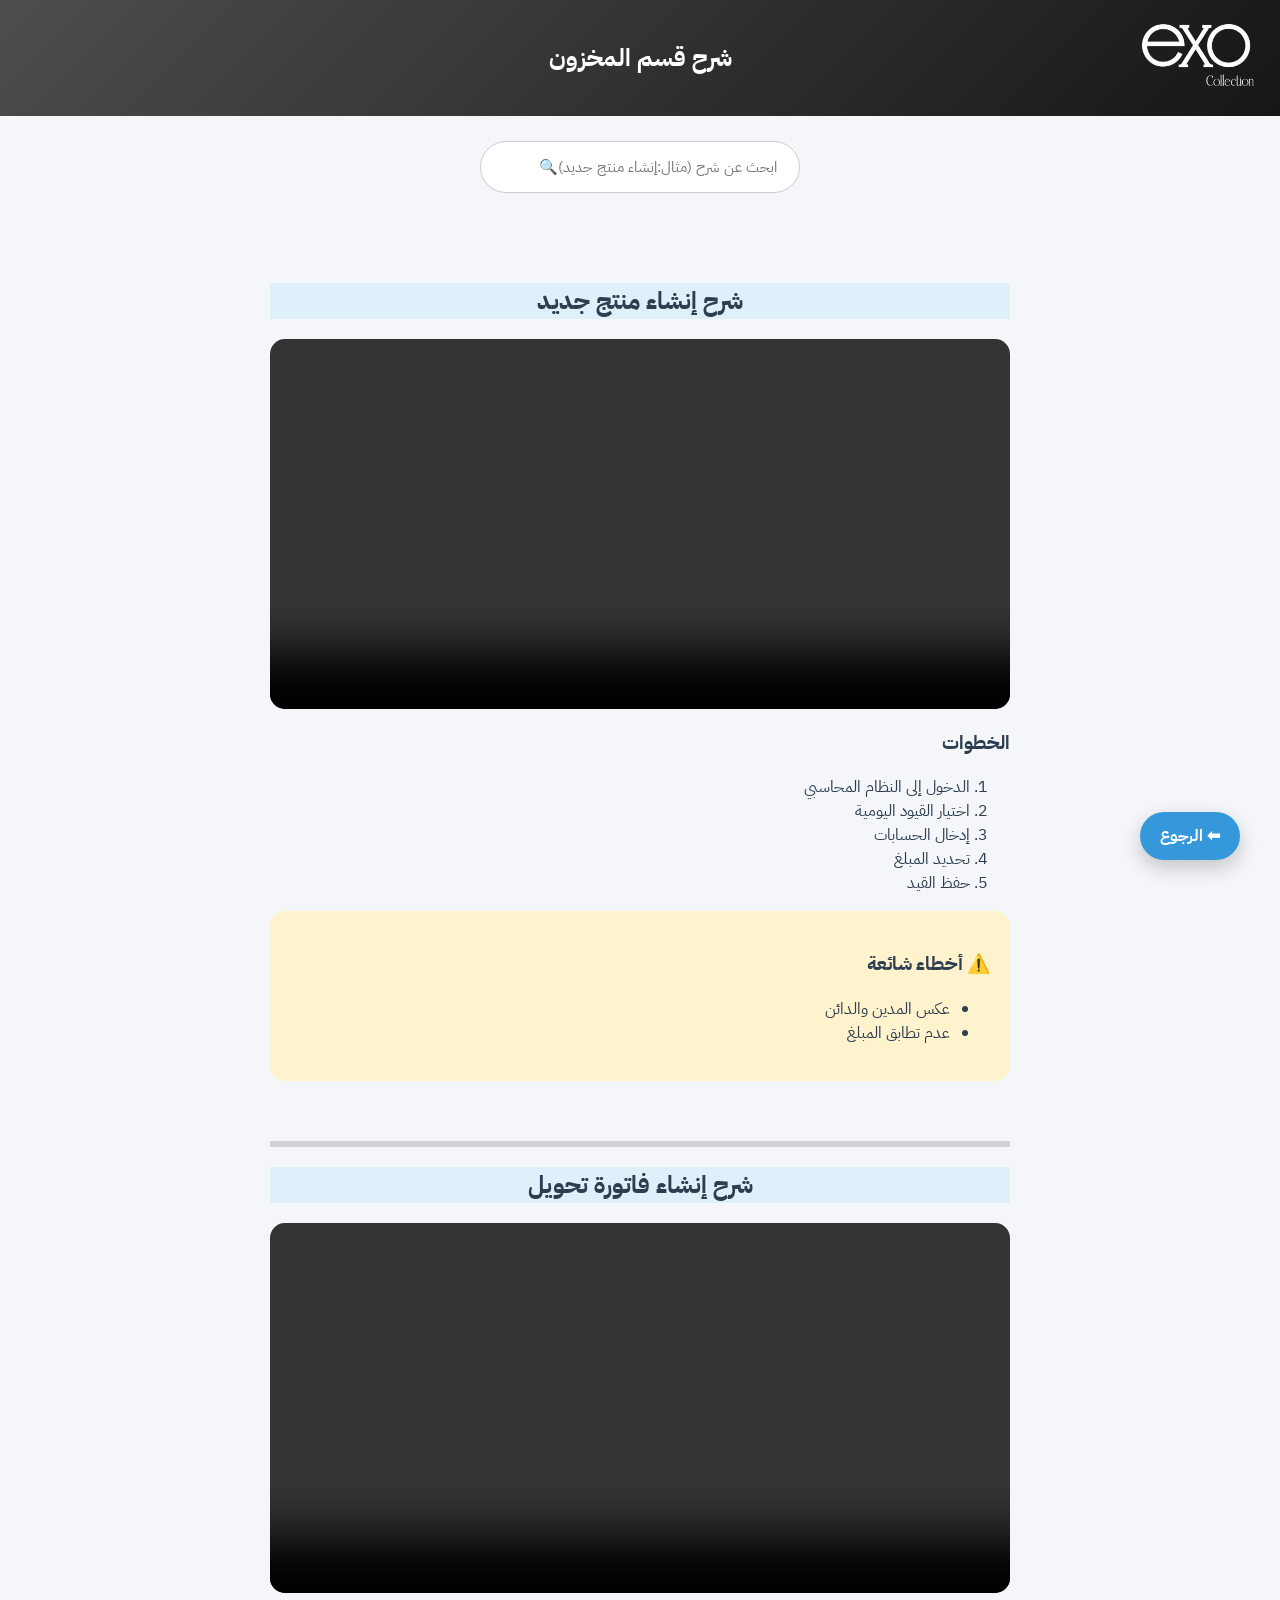
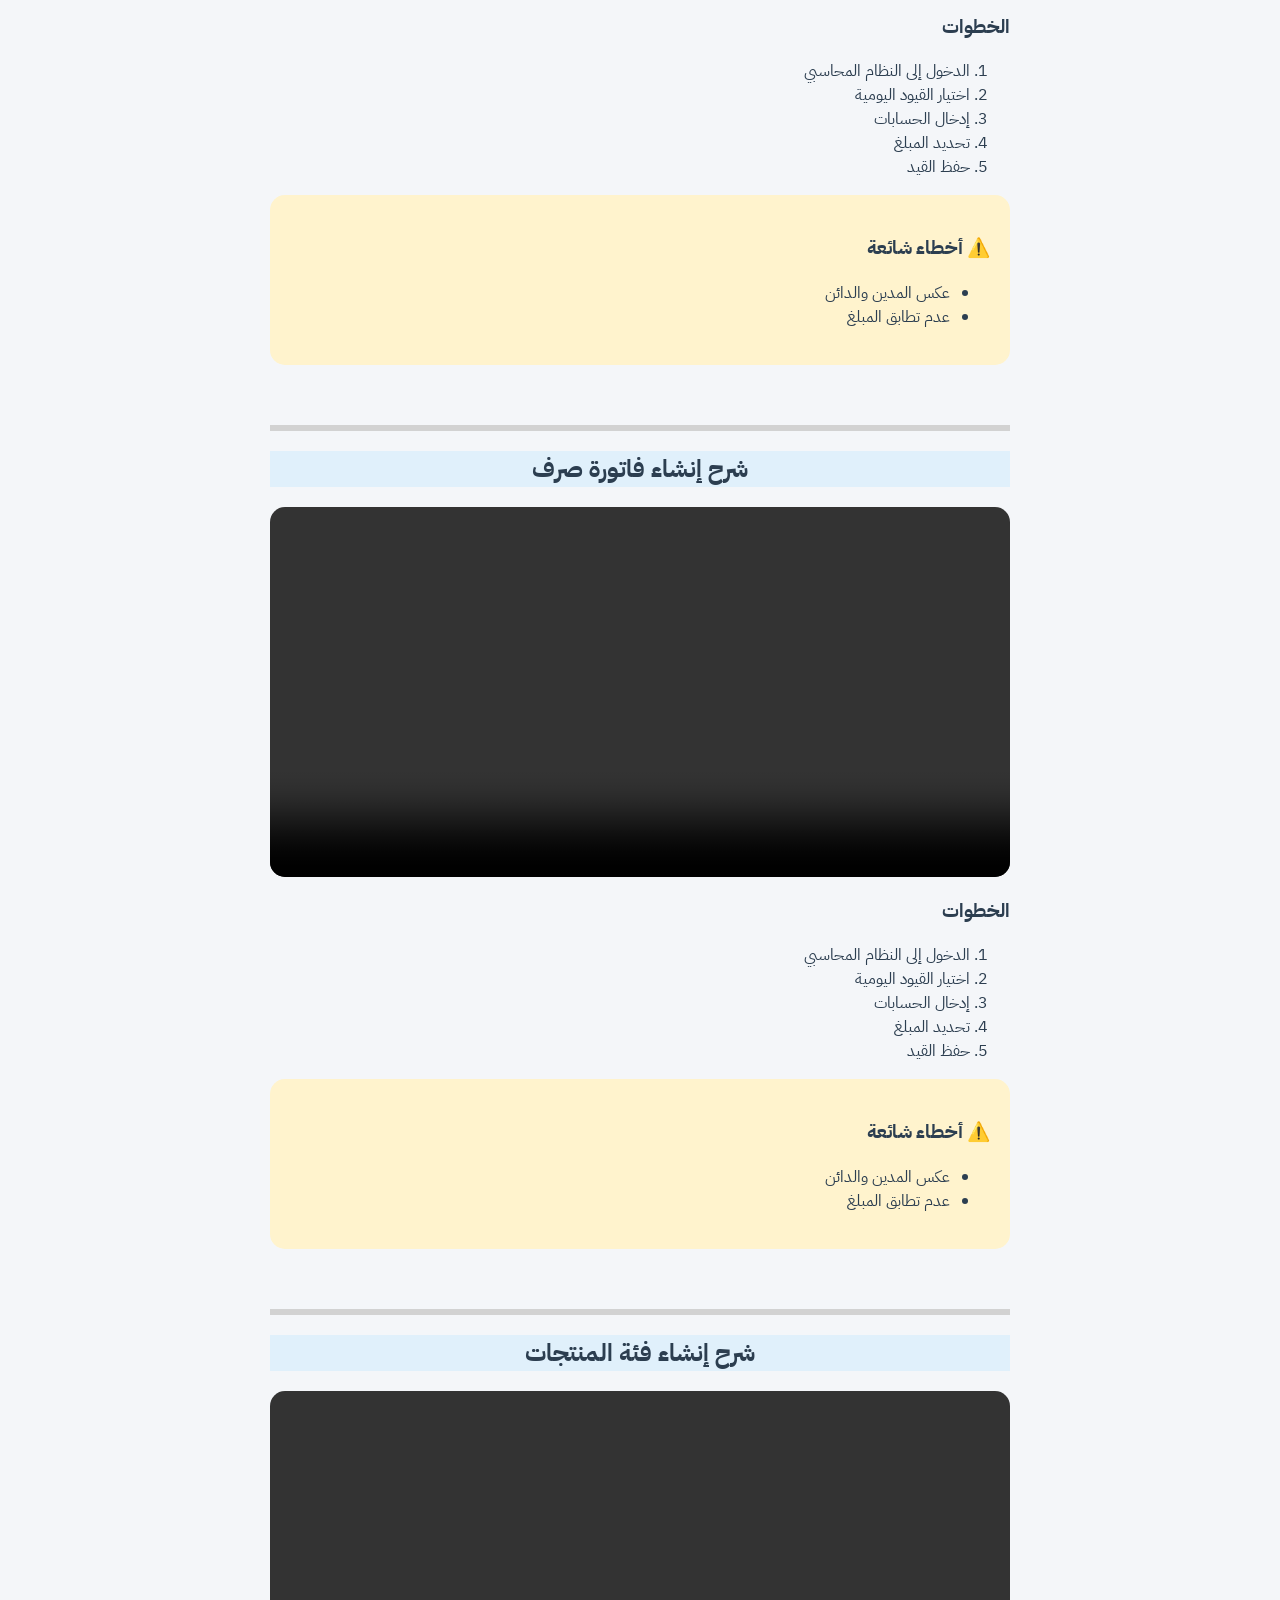
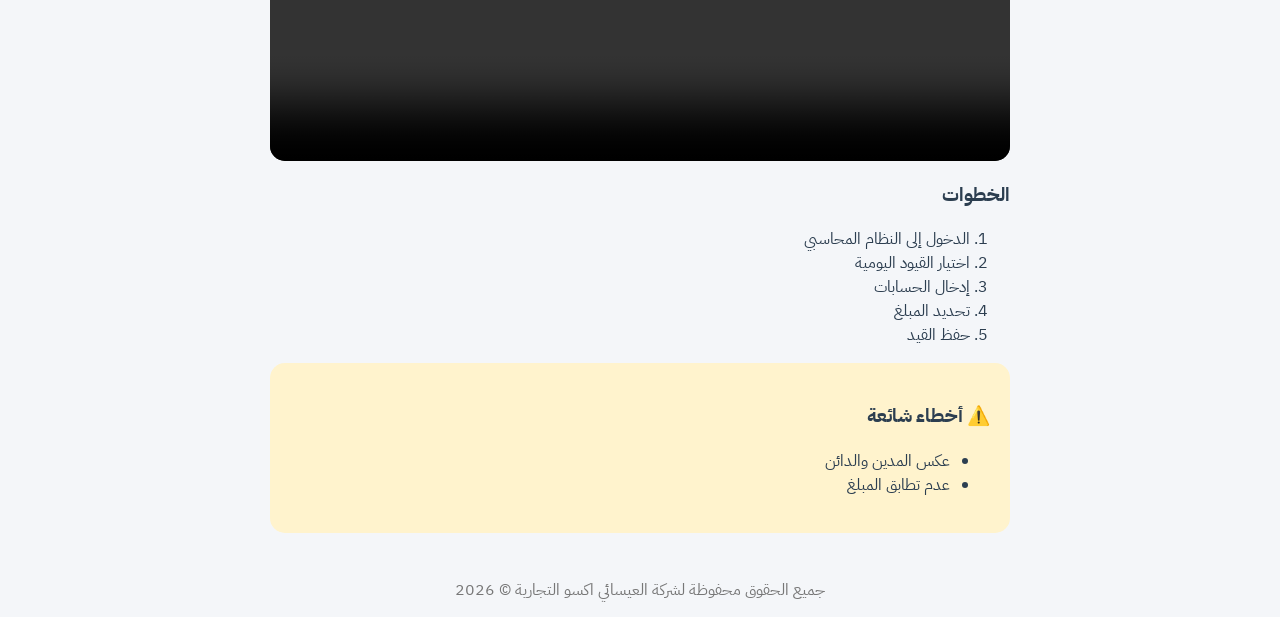
==== inventory.html @ 29623372 "Add files via upload" ====
<!DOCTYPE html>
<html lang="ar">

<head>
    <meta charset="UTF-8">
    <title>شرح القيود اليومية</title>
    <link rel="stylesheet" href="assets/css/style.css">
</head>

<body>
    <header class="page-header">

        <meta name="viewport" content="width=device-width, initial-scale=1.0">


        <a href="index.html"><img src="exo2.png" alt="شعار الشركة" class="logo small">
        </a>
        <h2>شرح قسم المخزون</h2>
    </header>

    <input type="text" id="searchInput" class="search" placeholder="ابحث عن شرح (مثال:إنشاء منتج جديد)🔍">

    <!--القائمة 1-->
    <main class="lesson">

        <h2 class="titl">شرح  إنشاء منتج جديد</h2>
        <video controls>
            <source src="video/ADD.mp4" type="video/mp4">
        </video>
        <section>
            <h3>الخطوات</h3>
            <ol>
                <li>الدخول إلى النظام المحاسبي</li>
                <li>اختيار القيود اليومية</li>
                <li>إدخال الحسابات</li>
                <li>تحديد المبلغ</li>
                <li>حفظ القيد</li>
            </ol>
        </section>
        <section class="alert">
            <h3>⚠️ أخطاء شائعة</h3>
            <ul>
                <li>عكس المدين والدائن</li>
                <li>عدم تطابق المبلغ</li>
            </ul>
        </section>
    </main>

    <!--القائمة 2-->
    <main class="lesson">
        <div class="ss"></div>
        <h2 class="titl">شرح  إنشاء فاتورة تحويل</h2>
        <video controls>
            <source src="video/ADD.mp4" type="video/mp4">
        </video>
        <section>
            <h3>الخطوات</h3>
            <ol>
                <li>الدخول إلى النظام المحاسبي</li>
                <li>اختيار القيود اليومية</li>
                <li>إدخال الحسابات</li>
                <li>تحديد المبلغ</li>
                <li>حفظ القيد</li>
            </ol>
        </section>
        <section class="alert">
            <h3>⚠️ أخطاء شائعة</h3>
            <ul>
                <li>عكس المدين والدائن</li>
                <li>عدم تطابق المبلغ</li>
            </ul>
        </section>
    </main>
    
    <!--القائمة 3-->
    <main class="lesson">
        <div class="ss"></div>
        <h2 class="titl">شرح إنشاء فاتورة صرف</h2>
        <video controls>
            <source src="video/ADD.mp4" type="video/mp4">
        </video>
        <section>
            <h3>الخطوات</h3>
            <ol>
                <li>الدخول إلى النظام المحاسبي</li>
                <li>اختيار القيود اليومية</li>
                <li>إدخال الحسابات</li>
                <li>تحديد المبلغ</li>
                <li>حفظ القيد</li>
            </ol>
        </section>
        <section class="alert">
            <h3>⚠️ أخطاء شائعة</h3>
            <ul>
                <li>عكس المدين والدائن</li>
                <li>عدم تطابق المبلغ</li>
            </ul>
        </section>
    </main>

    <!--القائمة 4-->
    <main class="lesson">
        <div class="ss"></div>
        <h2 class="titl">شرح إنشاء فئة المنتجات </h2>
        <video controls>
            <source src="video/ADD.mp4" type="video/mp4">
        </video>
        <section>
            <h3>الخطوات</h3>
            <ol>
                <li>الدخول إلى النظام المحاسبي</li>
                <li>اختيار القيود اليومية</li>
                <li>إدخال الحسابات</li>
                <li>تحديد المبلغ</li>
                <li>حفظ القيد</li>
            </ol>
        </section>
        <section class="alert">
            <h3>⚠️ أخطاء شائعة</h3>
            <ul>
                <li>عكس المدين والدائن</li>
                <li>عدم تطابق المبلغ</li>
            </ul>
        </section>
    </main>
    <a href="operations.html" class="back">⬅ الرجوع</a>

    <footer>جميع الحقوق محفوظة لشركة العيسائي اكسو التجارية © 2026</footer>
    <script src="assets/js/main.js"></script>
</body>

</html>
---- assets/css/style.css ----
@import url('https://fonts.googleapis.com/css2?family=IBM+Plex+Sans+Arabic:wght@100;200;300;400;500;600;700&display=swap');

*{
    box-sizing:border-box;
    font-family: "IBM Plex Sans Arabic", sans-serif;
}
body{
    margin:0;
    background:#f4f6f9;
    direction:rtl;
    color:#2c3e50;
    

}
.hero{
    background:linear-gradient(135deg,#4c4e4d,#151616);
    color:#fff;
    text-align:center;
    padding:80px 20px;
}
.hero h1{
    font-size:38px;
    
    
}
.hero p{
    font-size:18px;
    margin:30px 2px;
}


.btn {
    background: #fff;
    color: #3498db;
    font-size: 18px;
    padding: 12px 50px;
    border-radius: 30px;
    text-decoration: none;
    font-weight: 700;
    position: relative;
    overflow: hidden;
    display: inline-block;
    z-index: 1;
    transition: color 0.3s ease;
}

/* الطبقة المتحركة */
.btn::before {
    content: "";
    position: absolute;
    top: 0;
    left: 0;
    width: 0;
    height: 100%;
    background: #3498db;
    z-index: -1;
    transition: 0.3s ease;
}

/* عند المرور */
.btn:hover {
    color: #fff;
}

/* تمدد اللون */
.btn:hover::before {
    width: 100%;
}


.features{
    display:flex;justify-content:center;
    gap:20px;
    padding:40px;
    
}
.feature{
    background:#fff;
    padding:20px;
    border-radius:15px;
    width:200px;
    text-align:center;
    font-family: "IBM Plex Sans Arabic", sans-serif;
    transition: 0.3s;
}

.feature:hover {
    transform: translateY(-10px);
}
.page-header {
    background: linear-gradient(135deg, #4c4e4d, #151616);
    color: #fff;
    padding: 20px;
    display: grid;
    grid-template-columns: 1fr auto 1fr;
    align-items: center;
}
.page-header h1 {
    margin: 0;
    text-align: center;
    font-size: 22px;
}

.grid{
    display:grid;grid-template-columns:repeat(auto-fit,minmax(220px,1fr));gap:25px;
    padding:40px
}
.card-op{
    background:#fff;
    padding:30px;
    border-radius:15px;
    text-align:center;
    text-decoration:none;
    font-size:18px;
    transition:.3s;
    color: #121212;
    
}
.card-op:hover{
    background:#3498db;
    color:#fff;
    transform: translateY(-10px);
}
.disabled{
    opacity:.4;
    pointer-events:none
}
.lesson{
    max-width:800px;
    margin:auto;
    padding:30px
    
}


video{
    width:100%;
    border-radius:15px;margin-bottom:20px
}

video {
    width: 100%;
    max-width: 100%;
    height: auto;
    display: block;
}

.alert{
    background:#fff3cd;
    padding:20px;
    border-radius:15px
}
.back{
    display:block;
    text-align:center;
    margin:20px;
    text-decoration:none;
    color:#3498db
}


.back {
    position: fixed;
    bottom: 20px;
    right: 20px;
    background: #3498db;
    color: white;
    padding: 12px 20px;
    border-radius: 30px;
    text-decoration: none;
    font-weight: bold;
    box-shadow: 0 8px 20px rgba(0, 0, 0, 0.2);
    z-index: 999;
    transition: 0.3s;
}

.back:hover {
    background: #2980b9;
    transform: translateY(-3px);
}

footer{
    text-align:center;
    padding:15px;
    color:#777
}

.ss{
border: 3px solid rgb(210, 210, 210);
}

.titl{
    text-align: center;
    font-weight: 700;
    background: #bfe5fd5e;
}

.search {
    display: block;
    width: 320px;
    max-width: 100%;
    margin: 25px auto 40px;
    padding: 14px 22px;
    border-radius: 30px;
    border: 1px solid #ccc;
    font-size: 15px;
    outline: none;
    transition: 0.3s;
    background: #fff;
}

/* عند التركيز */
.search:focus {
    border-color: #3498db;
    box-shadow: 0 0 0 3px rgba(52, 152, 219, 0.2);
}


.logo {
    
    width: 250px;
}

.logo.small {
    width: 120px;
    justify-self: end;
    
}











@media (max-width: 768px) {

    .hero {
    padding: 50px 15px;
    }

    .page-header {
        grid-template-columns: 1fr;
        gap: 10px;
        text-align: center;
    }

   .logo.small {
       justify-self: center;
       width: 100px;
   }

   .page-header h1 {
       font-size: 18px;
   }

  .hero h1 {
    font-size: 24px;
  }

  .hero p {
    font-size: 14px;
    margin: 20px 0;
  }

  .btn {
    padding: 10px 22px;
    font-size: 14px;
  }

  .features {
    flex-direction: column;
    align-items: center;
    padding: 20px;
  }

  .feature {
    width: 100%;
    max-width: 320px;
  }

  .grid {
    padding: 20px;
    gap: 15px;
  }

  .card-op {
    font-size: 16px;
    padding: 20px;
  }

  .lesson {
    padding: 20px 15px;
  }

  .search {
    width: 90%;
  }

  .logo {
    width: 150px;
  }

  .back {
    bottom: 15px;
    right: 15px;
    padding: 10px 18px;
    font-size: 14px;
  }
}


/* وضع اليلي */

/* .dark {
    background: #1e1e1e;
    color: #f1f1f1;
}

.dark header,
.dark .page-header {
    background: #111;
}

.dark .card-op,
.dark .feature,
.dark .lesson {
    background: #2c2c2c;
    color: white;
}

.dark .search {
    background: #333;
    color: white;
    border: none;
}

.dark-btn {
    position: absolute;
    top: 20px;
    left: 20px;
    background: white;
    border: none;
    padding: 10px;
    border-radius: 50%;
    cursor: pointer;
} */
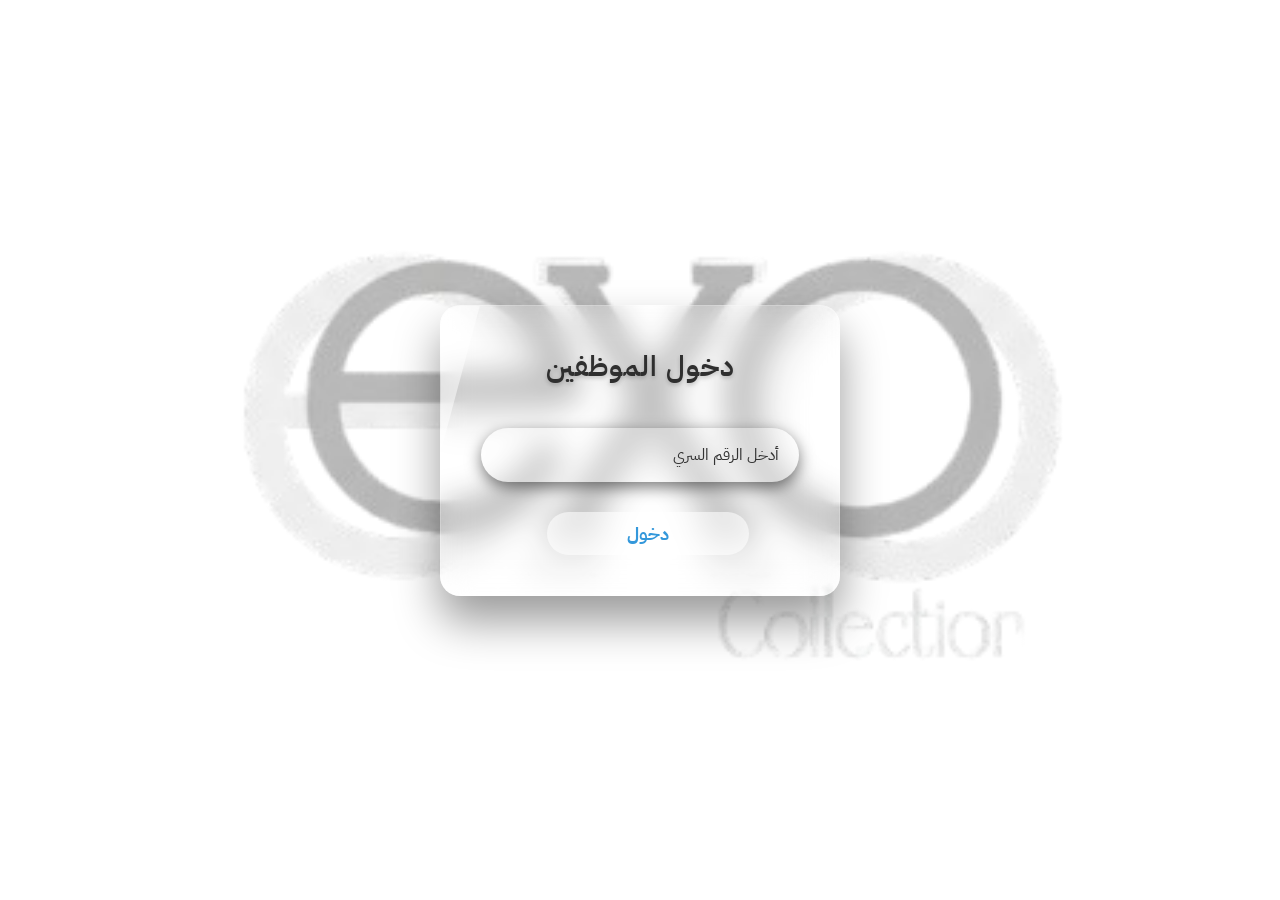
==== commit c8e64f41: "Add files via upload" ====
--- a/inventory.html
+++ b/inventory.html
@@ -5,6 +5,7 @@
     <meta charset="UTF-8">
     <title>شرح القيود اليومية</title>
     <link rel="stylesheet" href="assets/css/style.css">
+    <link rel="short icon" href="exo2.png">
 </head>
 
 <body>
--- a/assets/css/style.css
+++ b/assets/css/style.css
@@ -1,262 +1,289 @@
-@import url('https://fonts.googleapis.com/css2?family=IBM+Plex+Sans+Arabic:wght@100;200;300;400;500;600;700&display=swap');
-
-*{
-    box-sizing:border-box;
-    font-family: "IBM Plex Sans Arabic", sans-serif;
-}
-body{
-    margin:0;
-    background:#f4f6f9;
-    direction:rtl;
-    color:#2c3e50;
-    
-
-}
-.hero{
-    background:linear-gradient(135deg,#4c4e4d,#151616);
-    color:#fff;
-    text-align:center;
-    padding:80px 20px;
-}
-.hero h1{
-    font-size:38px;
-    
-    
-}
-.hero p{
-    font-size:18px;
-    margin:30px 2px;
-}
-
+@import url("https://fonts.googleapis.com/css2?family=IBM+Plex+Sans+Arabic:wght@100;200;300;400;500;600;700&display=swap");
+
+* {
+  box-sizing: border-box;
+  font-family: "IBM Plex Sans Arabic", sans-serif;
+}
+body {
+  margin: 0;
+  background: #f4f6f9;
+  direction: rtl;
+  color: #2c3e50;
+}
+.hero {
+  background: linear-gradient(135deg, #4c4e4d, #151616);
+  color: #fff;
+  text-align: center;
+  padding: 80px 20px;
+}
+.hero h1 {
+  font-size: 38px;
+}
+.hero p {
+  font-size: 18px;
+  margin: 30px 2px;
+}
 
 .btn {
-    background: #fff;
-    color: #3498db;
-    font-size: 18px;
-    padding: 12px 50px;
-    border-radius: 30px;
-    text-decoration: none;
-    font-weight: 700;
-    position: relative;
-    overflow: hidden;
-    display: inline-block;
-    z-index: 1;
-    transition: color 0.3s ease;
+  background: #fff;
+  color: #3498db;
+  font-size: 18px;
+  padding: 14px 70px;
+  border-radius: 30px;
+  text-decoration: none;
+  font-weight: 700;
+  position: relative;
+  overflow: hidden;
+  display: inline-block;
+  z-index: 1;
+  transition: color 0.3s ease;
 }
 
 /* الطبقة المتحركة */
 .btn::before {
-    content: "";
-    position: absolute;
-    top: 0;
-    left: 0;
-    width: 0;
-    height: 100%;
-    background: #3498db;
-    z-index: -1;
-    transition: 0.3s ease;
+  content: "";
+  position: absolute;
+  top: 0;
+  left: 0;
+  width: 0;
+  height: 100%;
+  background: #3498db;
+  z-index: -1;
+  transition: 0.3s ease;
 }
 
 /* عند المرور */
 .btn:hover {
-    color: #fff;
+  color: #fff;
 }
 
 /* تمدد اللون */
 .btn:hover::before {
-    width: 100%;
-}
-
-
-.features{
-    display:flex;justify-content:center;
-    gap:20px;
-    padding:40px;
-    
-}
-.feature{
-    background:#fff;
-    padding:20px;
-    border-radius:15px;
-    width:200px;
-    text-align:center;
-    font-family: "IBM Plex Sans Arabic", sans-serif;
-    transition: 0.3s;
+  width: 100%;
+}
+
+.features {
+  display: flex;
+  justify-content: center;
+  gap: 20px;
+  padding: 40px;
+}
+.feature {
+  background: #fff;
+  padding: 20px;
+  border-radius: 15px;
+  width: 200px;
+  text-align: center;
+  font-family: "IBM Plex Sans Arabic", sans-serif;
+  transition: 0.3s;
 }
 
 .feature:hover {
-    transform: translateY(-10px);
+  transform: translateY(-10px);
 }
 .page-header {
-    background: linear-gradient(135deg, #4c4e4d, #151616);
-    color: #fff;
-    padding: 20px;
-    display: grid;
-    grid-template-columns: 1fr auto 1fr;
-    align-items: center;
+  background: linear-gradient(135deg, #4c4e4d, #151616);
+  color: #fff;
+  padding: 20px;
+  display: grid;
+  grid-template-columns: 1fr auto 1fr;
+  align-items: center;
 }
 .page-header h1 {
-    margin: 0;
-    text-align: center;
-    font-size: 22px;
-}
-
-.grid{
-    display:grid;grid-template-columns:repeat(auto-fit,minmax(220px,1fr));gap:25px;
-    padding:40px
-}
-.card-op{
-    background:#fff;
-    padding:30px;
-    border-radius:15px;
-    text-align:center;
-    text-decoration:none;
-    font-size:18px;
-    transition:.3s;
-    color: #121212;
-    
-}
-.card-op:hover{
-    background:#3498db;
-    color:#fff;
-    transform: translateY(-10px);
-}
-.disabled{
-    opacity:.4;
-    pointer-events:none
-}
-.lesson{
-    max-width:800px;
-    margin:auto;
-    padding:30px
-    
-}
-
-
-video{
+  margin: 0;
+  text-align: center;
+  font-size: 22px;
+}
+
+.grid {
+  display: grid;
+  grid-template-columns: repeat(auto-fit, minmax(220px, 1fr));
+  gap: 25px;
+  padding: 40px;
+}
+.card-op {
+  background: #fff;
+  padding: 30px;
+  border-radius: 15px;
+  text-align: center;
+  text-decoration: none;
+  font-size: 18px;
+  transition: 0.3s;
+  color: #121212;
+}
+.card-op:hover {
+  background: #3498db;
+  color: #fff;
+  transform: translateY(-10px);
+}
+.disabled {
+  opacity: 0.4;
+  pointer-events: none;
+}
+.lesson {
+  max-width: 800px;
+  margin: auto;
+  padding: 30px;
+}
+video,
+iframe {
+  width: 100%;
+  /* العرض كامل */
+  max-width: 100%;
+  /* أقصى عرض */
+  height: auto;
+  /* ارتفاع متناسب */
+  display: block;
+  /* يجعل العنصر يظهر كبلوك */
+  border-radius: 15px;
+  /* زوايا مستديرة */
+  margin-bottom: 20px;
+  /* مسافة تحت الفيديو */
+}
+
+.video-container {
+  position: relative;
+  width: 100%;
+  padding-bottom: 56.25%;
+  /* نسبة 16:9 */
+  height: 0;
+  overflow: hidden;
+  border-radius: 15px;
+  margin-bottom: 20px;
+}
+
+.video-container iframe,
+.video-container video {
+  position: absolute;
+  top: 0;
+  left: 0;
+  width: 100%;
+  height: 100%;
+}
+
+/* video,iframe{
     width:100%;
     border-radius:15px;margin-bottom:20px
-}
-
-video {
+} */
+/* iframe{
+    width: 100%;
+    border-radius: 15px;
+    margin-bottom: 20px;
+    
+}
+
+iframe{
+        width: 100%;
+        max-width: 100%;
+        height: auto;
+        display: block;
+} */
+
+/* video,iframe {
     width: 100%;
     max-width: 100%;
     height: auto;
     display: block;
-}
-
-.alert{
-    background:#fff3cd;
-    padding:20px;
-    border-radius:15px
-}
-.back{
-    display:block;
-    text-align:center;
-    margin:20px;
-    text-decoration:none;
-    color:#3498db
-}
-
-
+} */
+
+.alert {
+  background: #fff3cd;
+  padding: 20px;
+  border-radius: 15px;
+}
 .back {
-    position: fixed;
-    bottom: 20px;
-    right: 20px;
-    background: #3498db;
-    color: white;
-    padding: 12px 20px;
-    border-radius: 30px;
-    text-decoration: none;
-    font-weight: bold;
-    box-shadow: 0 8px 20px rgba(0, 0, 0, 0.2);
-    z-index: 999;
-    transition: 0.3s;
+  display: block;
+  text-align: center;
+  margin: 20px;
+  text-decoration: none;
+  color: #3498db;
+  cursor: pointer;
+}
+
+.back {
+  position: fixed;
+  bottom: 20px;
+  right: 20px;
+  background: #3498db;
+  color: white;
+  padding: 12px 20px;
+  border-radius: 30px;
+  text-decoration: none;
+  font-weight: bold;
+  box-shadow: 0 8px 20px rgba(0, 0, 0, 0.2);
+  z-index: 999;
+  transition: 0.3s;
 }
 
 .back:hover {
-    background: #2980b9;
-    transform: translateY(-3px);
-}
-
-footer{
-    text-align:center;
-    padding:15px;
-    color:#777
-}
-
-.ss{
-border: 3px solid rgb(210, 210, 210);
-}
-
-.titl{
-    text-align: center;
-    font-weight: 700;
-    background: #bfe5fd5e;
+  background: #2980b9;
+  transform: translateY(-3px);
+}
+
+footer {
+  text-align: center;
+  padding: 15px;
+  color: #777;
+}
+
+.ss {
+  border: 3px solid rgb(210, 210, 210);
+}
+
+.titl {
+  text-align: center;
+  font-weight: 700;
+  background: #bfe5fd5e;
 }
 
 .search {
-    display: block;
-    width: 320px;
-    max-width: 100%;
-    margin: 25px auto 40px;
-    padding: 14px 22px;
-    border-radius: 30px;
-    border: 1px solid #ccc;
-    font-size: 15px;
-    outline: none;
-    transition: 0.3s;
-    background: #fff;
+  display: block;
+  width: 320px;
+  max-width: 100%;
+  margin: 25px auto 40px;
+  padding: 14px 22px;
+  border-radius: 30px;
+  border: 1px solid #ccc;
+  font-size: 15px;
+  outline: none;
+  transition: 0.3s;
+  background: #fff;
 }
 
 /* عند التركيز */
 .search:focus {
-    border-color: #3498db;
-    box-shadow: 0 0 0 3px rgba(52, 152, 219, 0.2);
-}
-
+  border-color: #3498db;
+  box-shadow: 0 0 0 3px rgba(52, 152, 219, 0.2);
+}
 
 .logo {
-    
-    width: 250px;
+  width: 250px;
 }
 
 .logo.small {
-    width: 120px;
-    justify-self: end;
-    
-}
-
-
-
-
-
-
-
-
-
-
+  width: 120px;
+  justify-self: end;
+}
 
 @media (max-width: 768px) {
-
-    .hero {
+  .hero {
     padding: 50px 15px;
-    }
-
-    .page-header {
-        grid-template-columns: 1fr;
-        gap: 10px;
-        text-align: center;
-    }
-
-   .logo.small {
-       justify-self: center;
-       width: 100px;
-   }
-
-   .page-header h1 {
-       font-size: 18px;
-   }
+  }
+
+  .page-header {
+    grid-template-columns: 1fr;
+    gap: 10px;
+    text-align: center;
+  }
+
+  .logo.small {
+    justify-self: center;
+    width: 100px;
+  }
+
+  .page-header h1 {
+    font-size: 18px;
+  }
 
   .hero h1 {
     font-size: 24px;
@@ -312,7 +339,6 @@
     font-size: 14px;
   }
 }
-
 
 /* وضع اليلي */
 
@@ -349,5 +375,3 @@
     border-radius: 50%;
     cursor: pointer;
 } */
-
-
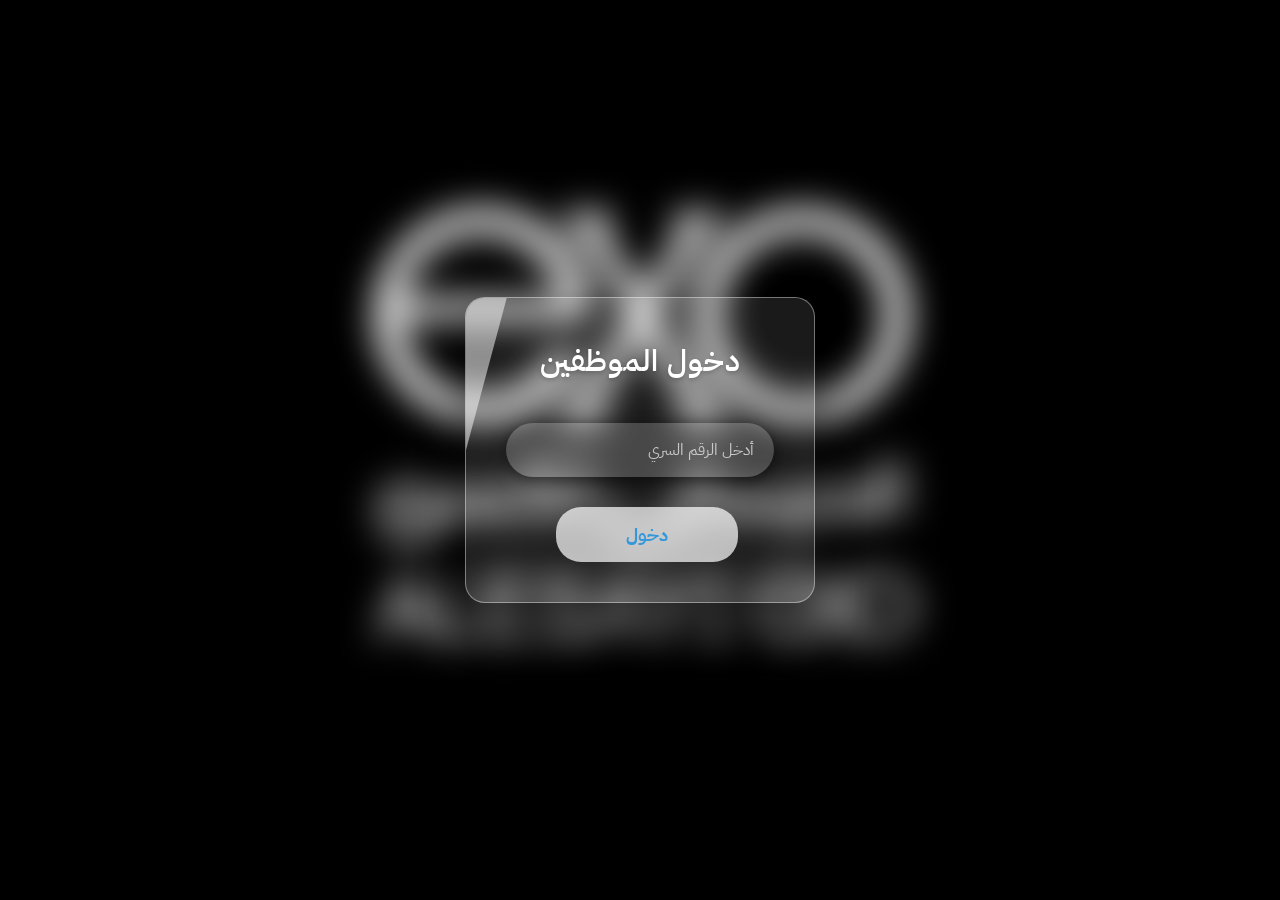
==== commit 21c3f621: "Add files via upload" ====
--- a/inventory.html
+++ b/inventory.html
@@ -9,6 +9,13 @@
 </head>
 
 <body>
+     <section class="dots-container" id="global-loader">
+      <div class="dot"></div>
+      <div class="dot"></div>
+      <div class="dot"></div>
+      <div class="dot"></div>
+      <div class="dot"></div>
+    </section>
     <header class="page-header">
 
         <meta name="viewport" content="width=device-width, initial-scale=1.0">
@@ -128,6 +135,36 @@
 
     <footer>جميع الحقوق محفوظة لشركة العيسائي اكسو التجارية © 2026</footer>
     <script src="assets/js/main.js"></script>
+
+
+     <!-- loading -->
+    <script>
+      function handleLoader() {
+        const loader = document.getElementById("global-loader");
+
+        if (loader) {
+          // ننتظر ثانية واحدة (1000ms)
+          setTimeout(() => {
+            loader.style.opacity = "0"; // يبدأ بالتلاشي
+
+            // ننتظر انتهاء الأنميشن (0.4 ثانية) ثم نخفيه تماماً من المتصفح
+            setTimeout(() => {
+              loader.style.display = "none";
+            }, 400);
+          }, 500);
+        }
+      }
+
+      // السطر الأهم: تشغيل الدالة فور تحميل نافذة المتصفح
+      window.addEventListener("load", handleLoader);
+
+      // إضافة احتياطية: لو استخدمت زر "الرجوع" في المتصفح يختفي أيضاً
+      window.addEventListener("pageshow", (event) => {
+        if (event.persisted) {
+          handleLoader();
+        }
+      });
+    </script>
 </body>
 
 </html>
--- a/assets/css/style.css
+++ b/assets/css/style.css
@@ -205,8 +205,10 @@
   bottom: 20px;
   right: 20px;
   background: #3498db;
+  border: none;
+  
   color: white;
-  padding: 12px 20px;
+  padding: 17px 30px;
   border-radius: 30px;
   text-decoration: none;
   font-weight: bold;
@@ -375,3 +377,32 @@
     border-radius: 50%;
     cursor: pointer;
 } */
+
+/* صفحة التحميل */
+
+.dots-container {
+  position: fixed;
+  top: 0;
+  left: 0;
+  width: 100%;
+  height: 100vh;
+  background: #fcfafa  ; /* لون الخلفية */
+  display: flex; 
+  align-items: center;
+  justify-content: center;
+  z-index: 99999; /* رقم عالي جداً لضمان الأولوية */
+  transition: opacity 0.4s ease; /* تنعيم الإخفاء */
+}
+
+/* كود الأنميشن الخاص بك */
+.dot {
+  height: 20px; width: 20px;
+  margin-right: 10px;
+  border-radius: 10px;
+  background-color: #b3d4fc;
+  animation: pulse 1.5s infinite ease-in-out;
+}
+@keyframes pulse {
+  0%, 100% { transform: scale(0.8); background-color: #494a4b; }
+  50% { transform: scale(1.2); background: linear-gradient(135deg, #4c4e4d, #151616); }
+}
